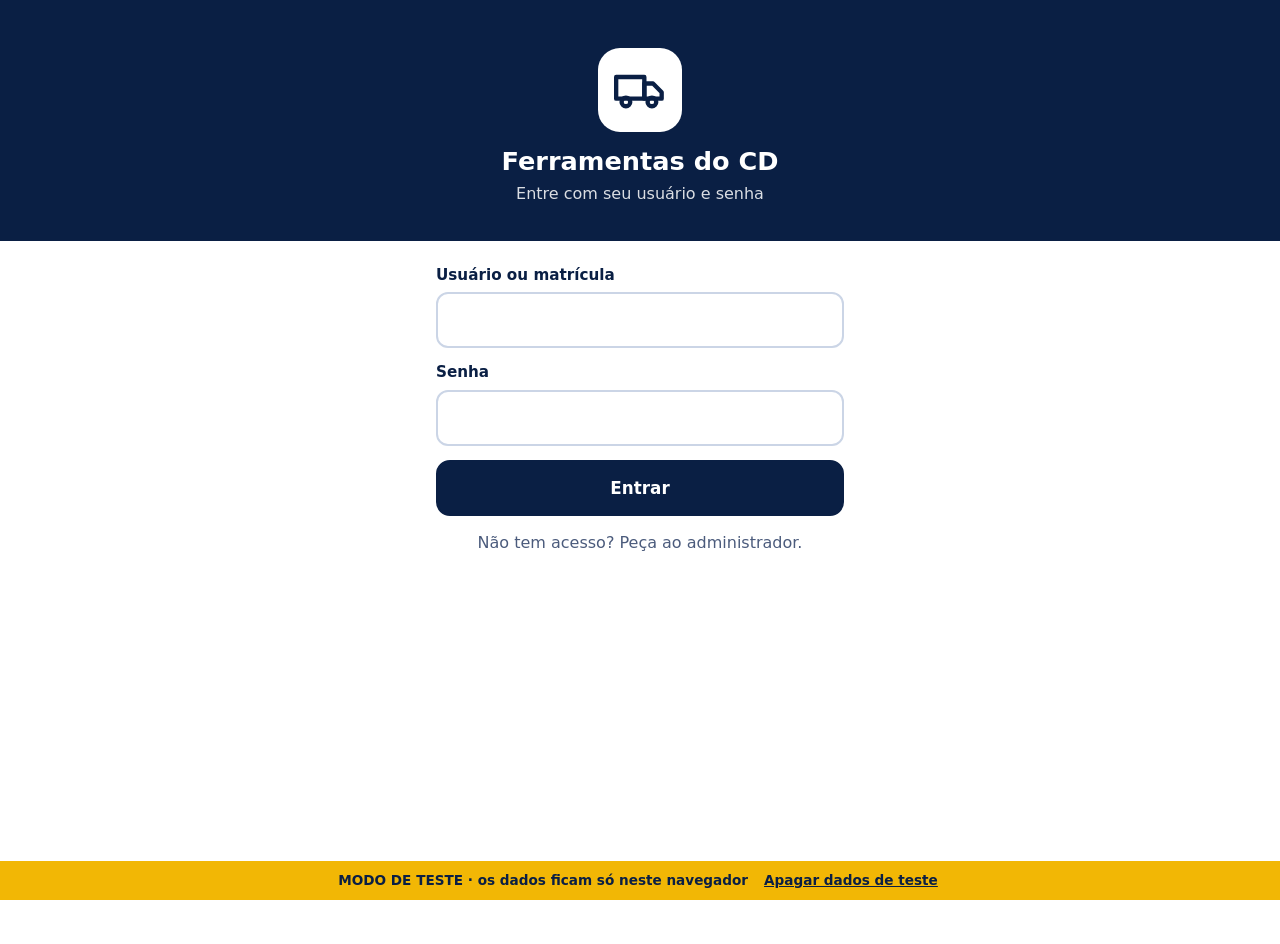
==== tools/_modelo/index.html @ e5cd9a96 "Primeira versão do hub Ferramentas do CD Hub PWA com login, leitura de QR Code de carregamento, pain" ====
<!doctype html>
<!-- MODELO de ferramenta: copie esta pasta para /tools/<nome-da-ferramenta>/ -->
<html lang="pt-BR">
<head>
  <meta charset="utf-8">
  <meta name="viewport" content="width=device-width, initial-scale=1, viewport-fit=cover">
  <meta name="theme-color" content="#0A1F44">
  <title>Nova ferramenta · Ferramentas do CD</title>
  <link rel="manifest" href="../../manifest.json">
  <link rel="icon" href="../../assets/icons/icon.svg" type="image/svg+xml">
  <link rel="stylesheet" href="../../assets/css/global.css">
</head>
<body>
  <header class="topo">
    <a class="icone-btn" id="btn-voltar" href="../../index.html" aria-label="Voltar ao início"></a>
    <div class="titulo">
      <strong>Nova ferramenta</strong>
      <small id="t-usuario"></small>
    </div>
  </header>

  <main class="conteudo">
    <div class="cartao">
      <h2>Olá!</h2>
      <p>Esta é uma ferramenta de exemplo. O login já foi verificado.</p>
      <button class="btn" id="btn-teste">Botão principal</button>
    </div>
  </main>

  <script type="module" src="../../assets/js/pwa.js"></script>
  <script type="module">
    import { exigirLogin, PERFIS } from '../../assets/js/auth.js';
    import { $, toast } from '../../assets/js/ui.js';
    import { icone } from '../../assets/js/icones.js';

    // Perfis que podem abrir esta página (use os mesmos de tools.js)
    const perfil = await exigirLogin(['admin', 'lider', 'carregador']);

    $('#btn-voltar').innerHTML = icone('voltar');
    $('#t-usuario').textContent = `${perfil.nome} · ${PERFIS[perfil.perfil]}`;
    $('#btn-teste').addEventListener('click', () => toast('Funcionando!', 'sucesso'));
  </script>
</body>
</html>
---- assets/css/global.css ----
/* =========================================================
   Hub de Ferramentas do CD — estilos globais
   Para mudar as cores do app inteiro, altere só o :root.
   ========================================================= */
:root {
  --azul-marinho: #0A1F44;      /* cor principal */
  --azul-marinho-2: #16336B;    /* hover / pressionado */
  --azul-medio: #2E5AA8;        /* foco, links */
  --azul-claro: #E7EEFA;        /* selecionado, fundo de destaque */
  --azul-claro-2: #F3F6FC;      /* linhas alternadas */
  --branco: #FFFFFF;

  --texto: #0A1F44;
  --texto-suave: #4B5B7C;
  --borda: #CBD5E6;

  --sucesso: #1B873F;
  --sucesso-fundo: #E3F5E9;
  --alerta: #B98500;
  --alerta-fundo: #FFF4D1;
  --alerta-forte: #F2B705;
  --erro: #C62828;
  --erro-fundo: #FDE7E7;

  --raio: 14px;
  --sombra: 0 2px 10px rgba(10, 31, 68, .10);
  --toque: 56px;                /* altura mínima de botões (uso com luva) */
  --fonte: system-ui, -apple-system, "Segoe UI", Roboto, Arial, sans-serif;
}

* { box-sizing: border-box; }
html, body { margin: 0; padding: 0; }
body {
  font-family: var(--fonte);
  font-size: 17px;
  line-height: 1.4;
  color: var(--texto);
  background: var(--branco);
  -webkit-tap-highlight-color: transparent;
  min-height: 100vh;
}
h1, h2, h3 { margin: 0 0 .5em; line-height: 1.2; }
h1 { font-size: 1.5rem; }
h2 { font-size: 1.25rem; }
h3 { font-size: 1.08rem; }
a { color: var(--azul-medio); }
[hidden] { display: none !important; }

/* ---------- Cabeçalho ---------- */
.topo {
  position: sticky; top: 0; z-index: 20;
  background: var(--azul-marinho); color: var(--branco);
  display: flex; align-items: center; gap: 12px;
  padding: 10px 16px; min-height: 60px;
  padding-top: max(10px, env(safe-area-inset-top));
  box-shadow: 0 2px 6px rgba(0,0,0,.25);
}
.topo .titulo { flex: 1; min-width: 0; }
.topo .titulo strong { display: block; font-size: 1.1rem; white-space: nowrap; overflow: hidden; text-overflow: ellipsis; }
.topo .titulo small { display: block; opacity: .85; font-size: .85rem; white-space: nowrap; overflow: hidden; text-overflow: ellipsis; }
.topo .icone-btn {
  background: transparent; border: 2px solid rgba(255,255,255,.35); color: var(--branco);
  width: 48px; height: 48px; border-radius: 12px; display: grid; place-items: center; cursor: pointer;
  flex: none; text-decoration: none;
}
.topo .icone-btn:active, .topo .icone-btn:hover { background: var(--azul-marinho-2); }
.topo svg { width: 26px; height: 26px; }

/* ---------- Conteúdo ---------- */
.conteudo { padding: 16px; max-width: 1200px; margin: 0 auto; }
.conteudo.estreito { max-width: 520px; }

/* ---------- Botões ---------- */
.btn {
  display: inline-flex; align-items: center; justify-content: center; gap: 10px;
  min-height: var(--toque); padding: 0 22px;
  background: var(--azul-marinho); color: var(--branco);
  border: 2px solid var(--azul-marinho); border-radius: var(--raio);
  font-size: 1.05rem; font-weight: 700; font-family: inherit;
  cursor: pointer; text-decoration: none; user-select: none;
  transition: background .15s, transform .05s;
}
.btn:hover { background: var(--azul-marinho-2); border-color: var(--azul-marinho-2); }
.btn:active { transform: scale(.98); }
.btn:disabled { opacity: .5; cursor: not-allowed; }
.btn svg { width: 22px; height: 22px; flex: none; }
.btn.secundario { background: var(--branco); color: var(--azul-marinho); }
.btn.secundario:hover { background: var(--azul-claro); }
.btn.perigo { background: var(--erro); border-color: var(--erro); }
.btn.sucesso { background: var(--sucesso); border-color: var(--sucesso); }
.btn.bloco { width: 100%; }
.btn.pequeno { min-height: 44px; padding: 0 14px; font-size: .95rem; border-radius: 10px; }
.btns { display: flex; flex-wrap: wrap; gap: 10px; }

/* ---------- Formulários ---------- */
.campo { display: flex; flex-direction: column; gap: 6px; margin-bottom: 14px; }
.campo label { font-weight: 700; font-size: .95rem; }
.campo input, .campo select, .campo textarea, input.entrada, select.entrada {
  min-height: var(--toque); padding: 0 14px; font-size: 1.05rem; font-family: inherit;
  color: var(--texto); background: var(--branco);
  border: 2px solid var(--borda); border-radius: 12px; width: 100%;
}
.campo textarea { padding: 12px 14px; min-height: 90px; }
.campo input:focus, .campo select:focus, .campo textarea:focus, .entrada:focus {
  outline: none; border-color: var(--azul-medio); box-shadow: 0 0 0 3px var(--azul-claro);
}
.campo .ajuda { font-size: .85rem; color: var(--texto-suave); }
.check { display: flex; align-items: center; gap: 10px; min-height: 48px; font-weight: 600; cursor: pointer; }
.check input { width: 26px; height: 26px; accent-color: var(--azul-marinho); }
.grade-filtros { display: grid; grid-template-columns: repeat(auto-fit, minmax(170px, 1fr)); gap: 10px 12px; align-items: end; }
.grade-filtros .campo { margin-bottom: 0; }

/* ---------- Cards ---------- */
.cartao {
  background: var(--branco); border: 2px solid var(--borda); border-radius: var(--raio);
  padding: 16px; box-shadow: var(--sombra); margin-bottom: 16px;
}
.cartao.destaque { background: var(--azul-claro); border-color: var(--azul-claro); }

/* ---------- Abas ---------- */
.abas {
  display: flex; gap: 6px; overflow-x: auto; padding: 8px 16px; background: var(--azul-claro-2);
  border-bottom: 2px solid var(--borda); scrollbar-width: none;
}
.abas::-webkit-scrollbar { display: none; }
.abas button {
  flex: none; min-height: 48px; padding: 0 18px; border-radius: 12px;
  background: var(--branco); color: var(--azul-marinho); border: 2px solid var(--borda);
  font-weight: 700; font-size: 1rem; font-family: inherit; cursor: pointer;
}
.abas button[aria-selected="true"] { background: var(--azul-marinho); border-color: var(--azul-marinho); color: var(--branco); }
.abas button:hover:not([aria-selected="true"]) { background: var(--azul-claro); }

/* ---------- Tabelas ---------- */
.tabela-wrap { overflow-x: auto; border: 2px solid var(--borda); border-radius: var(--raio); }
table.tabela { width: 100%; border-collapse: collapse; font-size: .95rem; }
.tabela th, .tabela td { padding: 10px 12px; text-align: left; border-bottom: 1px solid var(--borda); white-space: nowrap; }
.tabela th { background: var(--azul-marinho); color: var(--branco); position: sticky; top: 0; font-weight: 700; }
.tabela tbody tr:nth-child(even) { background: var(--azul-claro-2); }
.tabela td.num, .tabela th.num { text-align: right; font-variant-numeric: tabular-nums; }
.tabela .vazio { text-align: center; color: var(--texto-suave); padding: 24px; white-space: normal; }

/* ---------- Selos / badges ---------- */
.selo {
  display: inline-flex; align-items: center; gap: 6px; padding: 3px 10px; border-radius: 999px;
  font-size: .8rem; font-weight: 700; background: var(--azul-claro); color: var(--azul-marinho); white-space: nowrap;
}
.selo.sucesso { background: var(--sucesso-fundo); color: var(--sucesso); }
.selo.alerta { background: var(--alerta-fundo); color: var(--alerta); }
.selo.erro { background: var(--erro-fundo); color: var(--erro); }
.selo.neutro { background: #ECEFF4; color: var(--texto-suave); }

/* ---------- Indicador de sincronização (no cabeçalho) ---------- */
.sync { display: flex; flex-direction: column; align-items: flex-end; gap: 4px; flex: none; }
.sync .ponto { display: inline-flex; align-items: center; gap: 6px; font-size: .8rem; font-weight: 700; }
.sync .ponto::before { content: ""; width: 10px; height: 10px; border-radius: 50%; background: #4ADE80; }
.sync .ponto.off::before { background: #F87171; }
.sync .pendentes { background: var(--alerta-forte); color: var(--azul-marinho); border-radius: 999px; padding: 1px 9px; font-size: .78rem; font-weight: 800; }

/* ---------- Avisos ---------- */
.aviso { border-radius: var(--raio); padding: 14px 16px; font-weight: 600; margin-bottom: 14px; border: 2px solid; }
.aviso.info { background: var(--azul-claro); border-color: var(--azul-claro); }
.aviso.sucesso { background: var(--sucesso-fundo); border-color: var(--sucesso); color: var(--sucesso); }
.aviso.alerta { background: var(--alerta-fundo); border-color: var(--alerta-forte); color: #6B4E00; }
.aviso.erro { background: var(--erro-fundo); border-color: var(--erro); color: var(--erro); }

/* ---------- Toast ---------- */
#toasts { position: fixed; left: 0; right: 0; bottom: 16px; z-index: 100; display: flex; flex-direction: column; align-items: center; gap: 8px; pointer-events: none; padding: 0 16px; }
.toast {
  pointer-events: auto; max-width: 520px; width: 100%; padding: 14px 18px; border-radius: var(--raio);
  background: var(--azul-marinho); color: var(--branco); font-weight: 700; box-shadow: 0 6px 20px rgba(0,0,0,.25);
  animation: sobe .2s ease-out;
}
.toast.sucesso { background: var(--sucesso); }
.toast.erro { background: var(--erro); }
.toast.alerta { background: var(--alerta-forte); color: var(--azul-marinho); }
@keyframes sobe { from { transform: translateY(20px); opacity: 0; } to { transform: none; opacity: 1; } }

/* ---------- Faixa do modo de teste ---------- */
#faixa-teste {
  position: fixed; left: 0; right: 0; bottom: 0; z-index: 90; display: flex; flex-wrap: wrap; gap: 4px 12px;
  align-items: center; justify-content: center; padding: 6px 16px; background: var(--alerta-forte);
  color: var(--azul-marinho); font-size: .85rem; font-weight: 700; text-align: center;
}
#faixa-teste button { font: inherit; background: none; border: 0; color: inherit; text-decoration: underline; cursor: pointer; padding: 4px; }
body:has(#faixa-teste) { padding-bottom: 44px; }
body:has(#faixa-teste) #toasts { bottom: 56px; }

/* ---------- Modal (<dialog>) ---------- */
dialog.modal {
  border: none; border-radius: 18px; padding: 0; width: min(560px, calc(100vw - 24px));
  max-height: calc(100vh - 32px); color: var(--texto); box-shadow: 0 20px 60px rgba(0,0,0,.35);
}
dialog.modal::backdrop { background: rgba(10,31,68,.55); }
.modal .modal-topo { background: var(--azul-marinho); color: var(--branco); padding: 16px 18px; font-weight: 800; font-size: 1.1rem; }
.modal .modal-corpo { padding: 18px; overflow-y: auto; }
.modal .modal-rodape { padding: 0 18px 18px; display: flex; gap: 10px; justify-content: flex-end; flex-wrap: wrap; }

/* ---------- Indicadores (KPIs) ---------- */
.kpis { display: grid; grid-template-columns: repeat(auto-fit, minmax(100px, 1fr)); gap: 10px; margin-bottom: 16px; }
.kpi { border: 2px solid var(--borda); border-radius: var(--raio); padding: 12px; background: var(--branco); min-width: 0; }
.kpi .rotulo { font-size: .8rem; color: var(--texto-suave); font-weight: 600; }
.kpi .valor { font-size: 1.5rem; font-weight: 800; font-variant-numeric: tabular-nums; overflow-wrap: anywhere; }
@media (min-width: 700px) { .kpis { grid-template-columns: repeat(auto-fit, minmax(150px, 1fr)); gap: 12px; } }

/* ---------- Utilitários ---------- */
.linha { display: flex; gap: 10px; align-items: center; flex-wrap: wrap; }
.entre { justify-content: space-between; }
.suave { color: var(--texto-suave); }
.centro { text-align: center; }
.mt { margin-top: 16px; }
.carregando { padding: 24px; text-align: center; color: var(--texto-suave); }

@media (min-width: 900px) {
  body { font-size: 16px; }
  .conteudo { padding: 24px; }
}
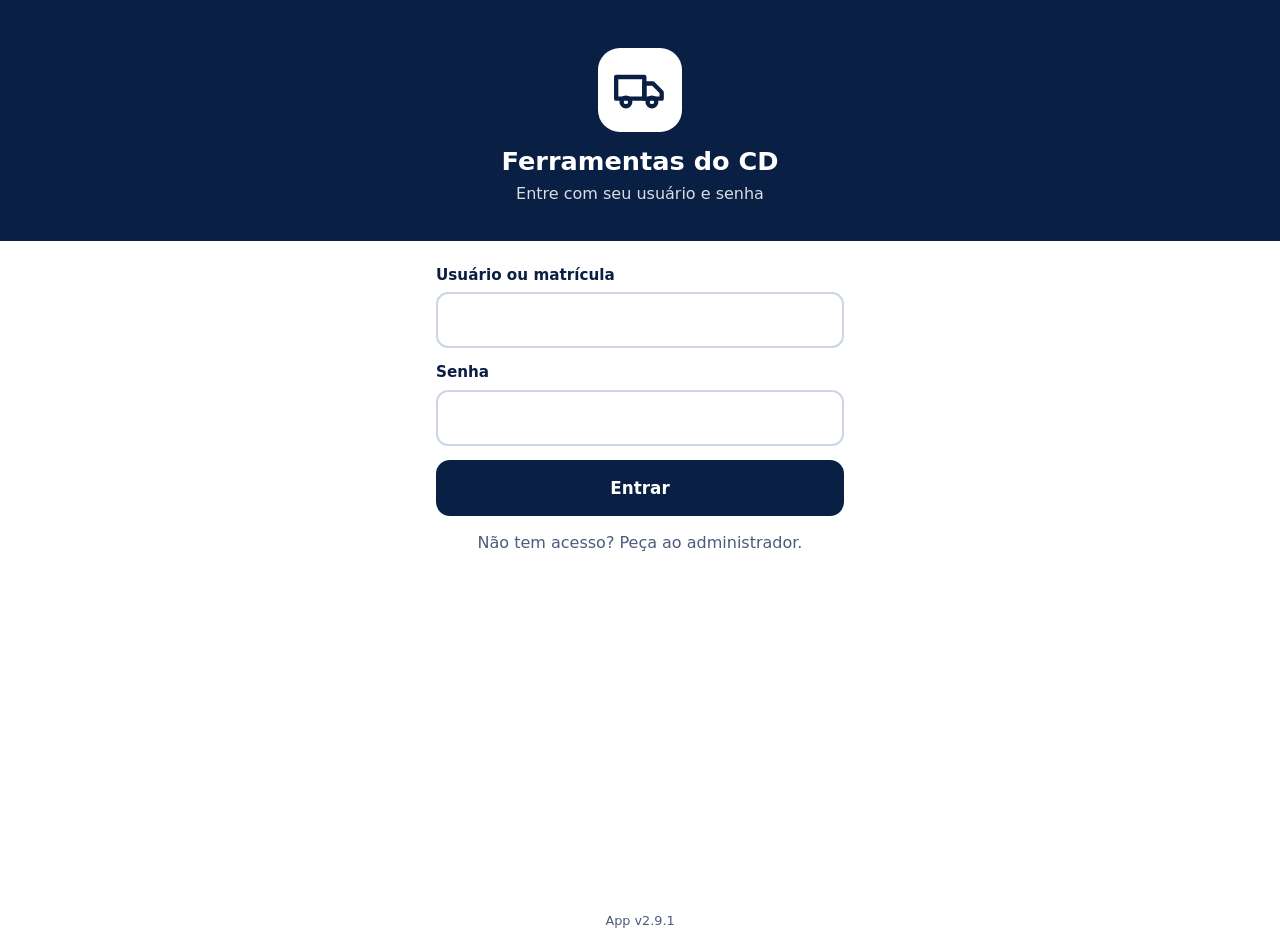
==== commit f7b7f1c9: "Abre as ferramentas dentro do hub e exige login em link colado O endereço fica sempre na raiz, sem o" ====
--- a/tools/_modelo/index.html
+++ b/tools/_modelo/index.html
@@ -5,6 +5,7 @@
   <meta charset="utf-8">
   <meta name="viewport" content="width=device-width, initial-scale=1, viewport-fit=cover">
   <meta name="theme-color" content="#0A1F44">
+  <script src="../../assets/js/guarda.js"></script>
   <title>Nova ferramenta · Ferramentas do CD</title>
   <link rel="manifest" href="../../manifest.json">
   <link rel="icon" href="../../assets/icons/icon.svg" type="image/svg+xml">
--- a/assets/css/global.css
+++ b/assets/css/global.css
@@ -45,6 +45,7 @@
 h3 { font-size: 1.08rem; }
 a { color: var(--azul-medio); }
 [hidden] { display: none !important; }
+.versao-app { text-align: center; font-size: .8rem; color: var(--texto-suave); padding: 12px 16px 20px; }
 
 /* ---------- Cabeçalho ---------- */
 .topo {
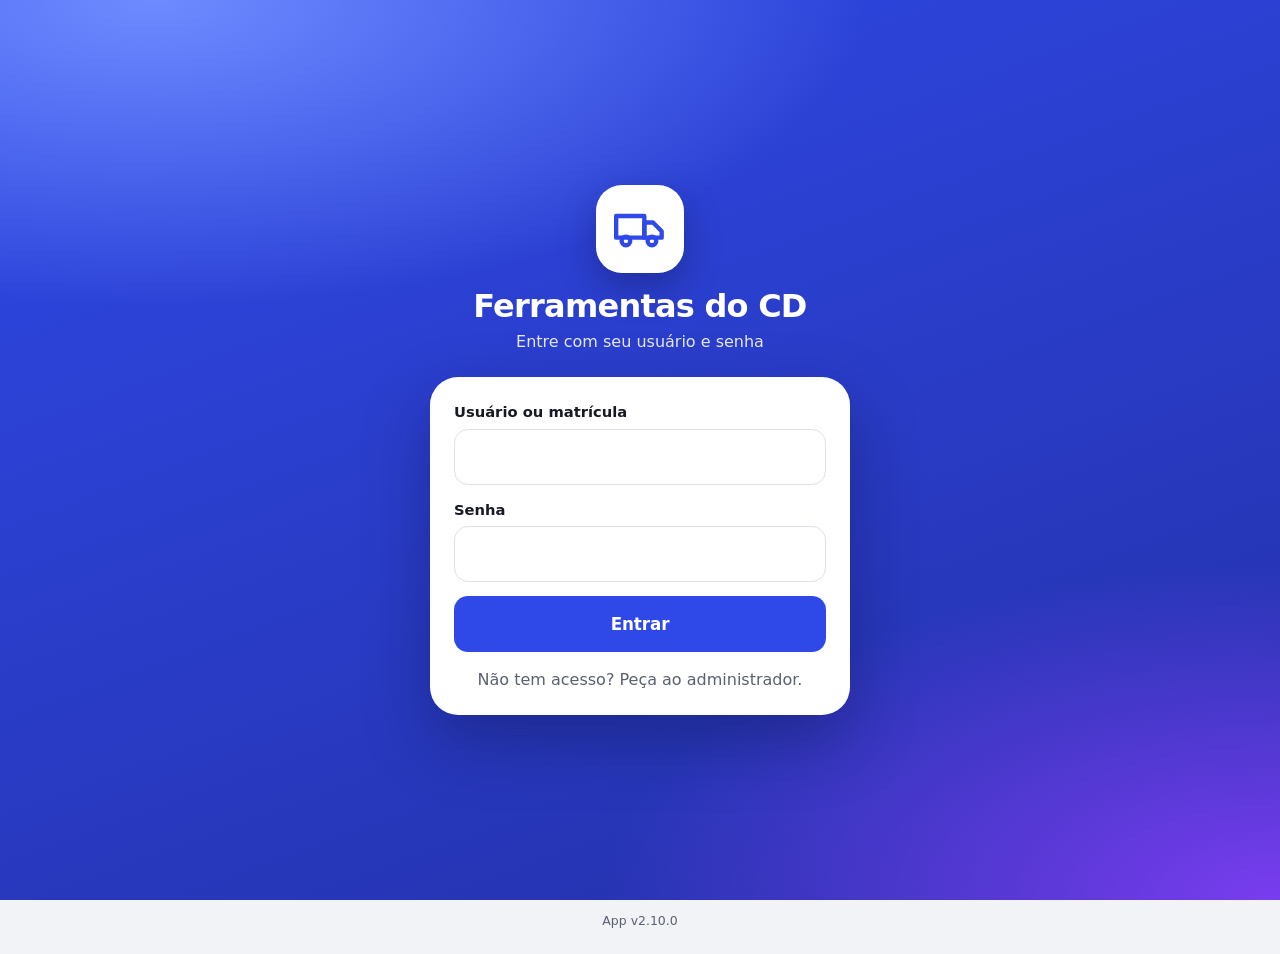
==== commit 9caa3b20: "Nova identidade visual Cobalto em todo o app Fundo claro, cartões sem borda, cor cobalto nas ações e" ====
--- a/tools/_modelo/index.html
+++ b/tools/_modelo/index.html
@@ -4,7 +4,7 @@
 <head>
   <meta charset="utf-8">
   <meta name="viewport" content="width=device-width, initial-scale=1, viewport-fit=cover">
-  <meta name="theme-color" content="#0A1F44">
+  <meta name="theme-color" content="#F2F3F7">
   <script src="../../assets/js/guarda.js"></script>
   <title>Nova ferramenta · Ferramentas do CD</title>
   <link rel="manifest" href="../../manifest.json">
--- a/assets/css/global.css
+++ b/assets/css/global.css
@@ -1,31 +1,37 @@
 /* =========================================================
-   Hub de Ferramentas do CD — estilos globais
+   Hub de Ferramentas do CD — identidade "Cobalto"
    Para mudar as cores do app inteiro, altere só o :root.
    ========================================================= */
 :root {
-  --azul-marinho: #0A1F44;      /* cor principal */
-  --azul-marinho-2: #16336B;    /* hover / pressionado */
-  --azul-medio: #2E5AA8;        /* foco, links */
-  --azul-claro: #E7EEFA;        /* selecionado, fundo de destaque */
-  --azul-claro-2: #F3F6FC;      /* linhas alternadas */
+  --cor: #2F49E8;               /* ações: botões, links, seleção */
+  --cor-forte: #2238C4;         /* hover / pressionado */
+  --cor-clara: #E8ECFF;         /* botão secundário, destaque */
+  --cor-clara-2: #F5F6FD;       /* passar o mouse, linhas de apoio */
   --branco: #FFFFFF;
-
-  --texto: #0A1F44;
-  --texto-suave: #4B5B7C;
-  --borda: #CBD5E6;
-
-  --sucesso: #1B873F;
-  --sucesso-fundo: #E3F5E9;
-  --alerta: #B98500;
-  --alerta-fundo: #FFF4D1;
-  --alerta-forte: #F2B705;
-  --erro: #C62828;
-  --erro-fundo: #FDE7E7;
-
-  --raio: 14px;
-  --sombra: 0 2px 10px rgba(10, 31, 68, .10);
+  --fundo: #F2F3F7;             /* fundo das telas */
+
+  --texto: #181A23;
+  --texto-suave: #5A6072;
+  --borda: #DEE1EA;
+
+  --sucesso: #157F3D;
+  --sucesso-fundo: #DDF7E6;
+  --alerta: #8A5B00;
+  --alerta-fundo: #FEF2CC;
+  --alerta-forte: #F5B301;
+  --erro: #D1281C;
+  --erro-fundo: #FDE6E3;
+
+  --raio: 20px;
+  --raio-p: 14px;
+  --sombra-p: 0 1px 2px rgba(24, 26, 35, .06), 0 2px 8px rgba(24, 26, 35, .04);
+  --sombra: 0 1px 2px rgba(24, 26, 35, .05), 0 10px 28px rgba(24, 26, 35, .07);
   --toque: 56px;                /* altura mínima de botões (uso com luva) */
-  --fonte: system-ui, -apple-system, "Segoe UI", Roboto, Arial, sans-serif;
+  --fonte: -apple-system, BlinkMacSystemFont, "SF Pro Text", system-ui, "Segoe UI", Roboto, Arial, sans-serif;
+  --mola: cubic-bezier(.22, 1, .36, 1); /* assenta sem passar do ponto */
+}
+@supports (transition-timing-function: linear(0, 1)) {
+  :root { --mola: linear(0, .16 5%, .42 11%, .66 18%, .82 26%, .92 35%, .97 46%, .99 60%, 1); }
 }
 
 * { box-sizing: border-box; }
@@ -33,39 +39,46 @@
 body {
   font-family: var(--fonte);
   font-size: 17px;
-  line-height: 1.4;
+  line-height: 1.45;
   color: var(--texto);
-  background: var(--branco);
+  background: var(--fundo);
   -webkit-tap-highlight-color: transparent;
+  -webkit-font-smoothing: antialiased;
+  font-optical-sizing: auto;
   min-height: 100vh;
 }
-h1, h2, h3 { margin: 0 0 .5em; line-height: 1.2; }
-h1 { font-size: 1.5rem; }
-h2 { font-size: 1.25rem; }
-h3 { font-size: 1.08rem; }
-a { color: var(--azul-medio); }
+h1, h2, h3 { margin: 0 0 .5em; font-weight: 700; }
+h1 { font-size: 2rem; line-height: 1.1; letter-spacing: -.024em; }
+h2 { font-size: 1.32rem; line-height: 1.2; letter-spacing: -.016em; }
+h3 { font-size: 1.08rem; line-height: 1.25; letter-spacing: -.008em; }
+small { letter-spacing: .004em; }
+a { color: var(--cor); }
 [hidden] { display: none !important; }
-.versao-app { text-align: center; font-size: .8rem; color: var(--texto-suave); padding: 12px 16px 20px; }
-
-/* ---------- Cabeçalho ---------- */
+:focus-visible { outline: 3px solid var(--cor); outline-offset: 2px; }
+.versao-app { text-align: center; font-size: .78rem; color: var(--texto-suave); padding: 12px 16px 24px; }
+
+/* ---------- Cabeçalho (material translúcido) ---------- */
 .topo {
   position: sticky; top: 0; z-index: 20;
-  background: var(--azul-marinho); color: var(--branco);
   display: flex; align-items: center; gap: 12px;
-  padding: 10px 16px; min-height: 60px;
-  padding-top: max(10px, env(safe-area-inset-top));
-  box-shadow: 0 2px 6px rgba(0,0,0,.25);
+  padding: 8px 16px; min-height: 64px;
+  padding-top: max(8px, env(safe-area-inset-top));
+  color: var(--texto);
+  background: rgba(242, 243, 247, .76);
+  -webkit-backdrop-filter: blur(22px) saturate(180%);
+  backdrop-filter: blur(22px) saturate(180%);
+  box-shadow: 0 .5px 0 rgba(24, 26, 35, .12);
 }
 .topo .titulo { flex: 1; min-width: 0; }
-.topo .titulo strong { display: block; font-size: 1.1rem; white-space: nowrap; overflow: hidden; text-overflow: ellipsis; }
-.topo .titulo small { display: block; opacity: .85; font-size: .85rem; white-space: nowrap; overflow: hidden; text-overflow: ellipsis; }
+.topo .titulo strong { display: block; font-size: 1.12rem; font-weight: 700; letter-spacing: -.012em; white-space: nowrap; overflow: hidden; text-overflow: ellipsis; }
+.topo .titulo small { display: block; color: var(--texto-suave); font-size: .84rem; white-space: nowrap; overflow: hidden; text-overflow: ellipsis; }
 .topo .icone-btn {
-  background: transparent; border: 2px solid rgba(255,255,255,.35); color: var(--branco);
-  width: 48px; height: 48px; border-radius: 12px; display: grid; place-items: center; cursor: pointer;
-  flex: none; text-decoration: none;
-}
-.topo .icone-btn:active, .topo .icone-btn:hover { background: var(--azul-marinho-2); }
-.topo svg { width: 26px; height: 26px; }
+  background: var(--branco); border: 0; color: var(--cor); box-shadow: var(--sombra-p);
+  width: 48px; height: 48px; border-radius: 16px; display: grid; place-items: center; cursor: pointer;
+  flex: none; text-decoration: none; transition: transform .35s var(--mola);
+}
+.topo .icone-btn:active { transform: scale(.92); transition-duration: .08s; }
+.topo svg { width: 24px; height: 24px; }
 
 /* ---------- Conteúdo ---------- */
 .conteudo { padding: 16px; max-width: 1200px; margin: 0 auto; }
@@ -74,134 +87,162 @@
 /* ---------- Botões ---------- */
 .btn {
   display: inline-flex; align-items: center; justify-content: center; gap: 10px;
-  min-height: var(--toque); padding: 0 22px;
-  background: var(--azul-marinho); color: var(--branco);
-  border: 2px solid var(--azul-marinho); border-radius: var(--raio);
-  font-size: 1.05rem; font-weight: 700; font-family: inherit;
-  cursor: pointer; text-decoration: none; user-select: none;
-  transition: background .15s, transform .05s;
-}
-.btn:hover { background: var(--azul-marinho-2); border-color: var(--azul-marinho-2); }
-.btn:active { transform: scale(.98); }
-.btn:disabled { opacity: .5; cursor: not-allowed; }
-.btn svg { width: 22px; height: 22px; flex: none; }
-.btn.secundario { background: var(--branco); color: var(--azul-marinho); }
-.btn.secundario:hover { background: var(--azul-claro); }
-.btn.perigo { background: var(--erro); border-color: var(--erro); }
-.btn.sucesso { background: var(--sucesso); border-color: var(--sucesso); }
+  min-height: var(--toque); padding: 0 24px;
+  background: var(--cor); color: var(--branco);
+  border: 0; border-radius: var(--raio-p);
+  font-size: 1.05rem; font-weight: 650; font-family: inherit; letter-spacing: -.006em;
+  cursor: pointer; text-decoration: none; user-select: none; touch-action: manipulation;
+  transition: background .15s, transform .35s var(--mola);
+}
+.btn:hover { background: var(--cor-forte); }
+.btn:active { transform: scale(.97); transition-duration: .15s, .08s; }
+.btn:disabled { opacity: .45; cursor: not-allowed; }
+.btn svg { width: 21px; height: 21px; flex: none; }
+.btn.secundario { background: var(--cor-clara); color: var(--cor); }
+.btn.secundario:hover { background: #DCE2FF; }
+.btn.perigo { background: var(--erro); }
+.btn.perigo:hover { background: #B32015; }
+.btn.sucesso { background: var(--sucesso); }
+.btn.sucesso:hover { background: #106631; }
 .btn.bloco { width: 100%; }
-.btn.pequeno { min-height: 44px; padding: 0 14px; font-size: .95rem; border-radius: 10px; }
+.btn.pequeno { min-height: 46px; padding: 0 16px; font-size: .95rem; border-radius: 13px; }
 .btns { display: flex; flex-wrap: wrap; gap: 10px; }
 
 /* ---------- Formulários ---------- */
 .campo { display: flex; flex-direction: column; gap: 6px; margin-bottom: 14px; }
-.campo label { font-weight: 700; font-size: .95rem; }
-.campo input, .campo select, .campo textarea, input.entrada, select.entrada {
-  min-height: var(--toque); padding: 0 14px; font-size: 1.05rem; font-family: inherit;
+.campo label { font-weight: 600; font-size: .92rem; }
+.campo input, .campo select, .campo textarea, input.entrada, select.entrada, textarea.entrada {
+  min-height: var(--toque); padding: 0 16px; font-size: 1.05rem; font-family: inherit;
   color: var(--texto); background: var(--branco);
-  border: 2px solid var(--borda); border-radius: 12px; width: 100%;
-}
-.campo textarea { padding: 12px 14px; min-height: 90px; }
+  border: 1.5px solid var(--borda); border-radius: var(--raio-p); width: 100%;
+  transition: border-color .15s, box-shadow .15s;
+}
+.campo textarea, textarea.entrada { padding: 12px 16px; min-height: 90px; }
+.campo input::placeholder, .entrada::placeholder { color: #8A90A0; }
 .campo input:focus, .campo select:focus, .campo textarea:focus, .entrada:focus {
-  outline: none; border-color: var(--azul-medio); box-shadow: 0 0 0 3px var(--azul-claro);
+  outline: none; border-color: var(--cor); box-shadow: 0 0 0 4px var(--cor-clara);
 }
 .campo .ajuda { font-size: .85rem; color: var(--texto-suave); }
 .check { display: flex; align-items: center; gap: 10px; min-height: 48px; font-weight: 600; cursor: pointer; }
-.check input { width: 26px; height: 26px; accent-color: var(--azul-marinho); }
+.check input { width: 26px; height: 26px; accent-color: var(--cor); }
 .grade-filtros { display: grid; grid-template-columns: repeat(auto-fit, minmax(170px, 1fr)); gap: 10px 12px; align-items: end; }
 .grade-filtros .campo { margin-bottom: 0; }
 
-/* ---------- Cards ---------- */
+/* ---------- Cartões ---------- */
 .cartao {
-  background: var(--branco); border: 2px solid var(--borda); border-radius: var(--raio);
-  padding: 16px; box-shadow: var(--sombra); margin-bottom: 16px;
-}
-.cartao.destaque { background: var(--azul-claro); border-color: var(--azul-claro); }
-
-/* ---------- Abas ---------- */
+  background: var(--branco); border-radius: var(--raio);
+  padding: 18px; box-shadow: var(--sombra); margin-bottom: 16px;
+}
+.cartao.destaque { background: var(--cor-clara); box-shadow: none; }
+
+/* ---------- Abas (controle segmentado) ---------- */
 .abas {
-  display: flex; gap: 6px; overflow-x: auto; padding: 8px 16px; background: var(--azul-claro-2);
-  border-bottom: 2px solid var(--borda); scrollbar-width: none;
+  display: flex; gap: 2px; overflow-x: auto; padding: 4px;
+  margin: 8px max(16px, calc((100% - 1168px) / 2)) 0;
+  background: rgba(118, 122, 140, .15); border-radius: 16px;
+  scrollbar-width: none;
 }
 .abas::-webkit-scrollbar { display: none; }
 .abas button {
-  flex: none; min-height: 48px; padding: 0 18px; border-radius: 12px;
-  background: var(--branco); color: var(--azul-marinho); border: 2px solid var(--borda);
-  font-weight: 700; font-size: 1rem; font-family: inherit; cursor: pointer;
-}
-.abas button[aria-selected="true"] { background: var(--azul-marinho); border-color: var(--azul-marinho); color: var(--branco); }
-.abas button:hover:not([aria-selected="true"]) { background: var(--azul-claro); }
+  flex: 1 0 auto; min-height: 46px; padding: 0 16px; border-radius: 12px;
+  background: transparent; color: var(--texto); border: 0;
+  font-weight: 600; font-size: .95rem; font-family: inherit; letter-spacing: -.006em; cursor: pointer;
+  touch-action: manipulation; transition: background .2s, box-shadow .2s, transform .35s var(--mola);
+}
+.abas button:active { transform: scale(.96); transition-duration: .2s, .2s, .08s; }
+.abas button[aria-selected="true"] { background: var(--branco); color: var(--cor); box-shadow: var(--sombra-p); }
+.abas button:hover:not([aria-selected="true"]) { background: rgba(255, 255, 255, .45); }
+.abas .btn { flex: none; align-self: center; margin-left: 4px; min-height: 42px; background: var(--branco); }
 
 /* ---------- Tabelas ---------- */
-.tabela-wrap { overflow-x: auto; border: 2px solid var(--borda); border-radius: var(--raio); }
+.tabela-wrap { overflow-x: auto; background: var(--branco); border-radius: var(--raio); box-shadow: var(--sombra); }
 table.tabela { width: 100%; border-collapse: collapse; font-size: .95rem; }
-.tabela th, .tabela td { padding: 10px 12px; text-align: left; border-bottom: 1px solid var(--borda); white-space: nowrap; }
-.tabela th { background: var(--azul-marinho); color: var(--branco); position: sticky; top: 0; font-weight: 700; }
-.tabela tbody tr:nth-child(even) { background: var(--azul-claro-2); }
+.tabela th, .tabela td { padding: 12px 14px; text-align: left; border-bottom: 1px solid #ECEEF3; white-space: nowrap; }
+.tabela th { background: #FAFAFC; color: var(--texto-suave); position: sticky; top: 0; font-weight: 600; font-size: .82rem; }
+.tabela tbody tr:last-child td { border-bottom: 0; }
+.tabela tbody tr:hover { background: var(--cor-clara-2); }
 .tabela td.num, .tabela th.num { text-align: right; font-variant-numeric: tabular-nums; }
-.tabela .vazio { text-align: center; color: var(--texto-suave); padding: 24px; white-space: normal; }
-
-/* ---------- Selos / badges ---------- */
+.tabela .vazio { text-align: center; color: var(--texto-suave); padding: 28px; white-space: normal; }
+
+/* ---------- Selos ---------- */
 .selo {
-  display: inline-flex; align-items: center; gap: 6px; padding: 3px 10px; border-radius: 999px;
-  font-size: .8rem; font-weight: 700; background: var(--azul-claro); color: var(--azul-marinho); white-space: nowrap;
+  display: inline-flex; align-items: center; gap: 6px; padding: 3px 11px; border-radius: 999px;
+  font-size: .8rem; font-weight: 650; background: var(--cor-clara); color: var(--cor); white-space: nowrap;
 }
 .selo.sucesso { background: var(--sucesso-fundo); color: var(--sucesso); }
 .selo.alerta { background: var(--alerta-fundo); color: var(--alerta); }
 .selo.erro { background: var(--erro-fundo); color: var(--erro); }
-.selo.neutro { background: #ECEFF4; color: var(--texto-suave); }
-
-/* ---------- Indicador de sincronização (no cabeçalho) ---------- */
+.selo.neutro { background: #E9EBF1; color: var(--texto-suave); }
+
+/* ---------- Indicador de sincronização ---------- */
 .sync { display: flex; flex-direction: column; align-items: flex-end; gap: 4px; flex: none; }
-.sync .ponto { display: inline-flex; align-items: center; gap: 6px; font-size: .8rem; font-weight: 700; }
-.sync .ponto::before { content: ""; width: 10px; height: 10px; border-radius: 50%; background: #4ADE80; }
-.sync .ponto.off::before { background: #F87171; }
-.sync .pendentes { background: var(--alerta-forte); color: var(--azul-marinho); border-radius: 999px; padding: 1px 9px; font-size: .78rem; font-weight: 800; }
+.sync .ponto { display: inline-flex; align-items: center; gap: 6px; font-size: .8rem; font-weight: 650; }
+.sync .ponto::before { content: ""; width: 9px; height: 9px; border-radius: 50%; background: #22B45E; }
+.sync .ponto.off::before { background: var(--erro); }
+.sync .pendentes { background: var(--alerta-forte); color: var(--texto); border-radius: 999px; padding: 1px 9px; font-size: .78rem; font-weight: 750; }
 
 /* ---------- Avisos ---------- */
-.aviso { border-radius: var(--raio); padding: 14px 16px; font-weight: 600; margin-bottom: 14px; border: 2px solid; }
-.aviso.info { background: var(--azul-claro); border-color: var(--azul-claro); }
-.aviso.sucesso { background: var(--sucesso-fundo); border-color: var(--sucesso); color: var(--sucesso); }
-.aviso.alerta { background: var(--alerta-fundo); border-color: var(--alerta-forte); color: #6B4E00; }
-.aviso.erro { background: var(--erro-fundo); border-color: var(--erro); color: var(--erro); }
+.aviso { border-radius: var(--raio-p); padding: 14px 16px; font-weight: 600; margin-bottom: 14px; }
+.aviso.info { background: var(--cor-clara); color: var(--cor-forte); }
+.aviso.sucesso { background: var(--sucesso-fundo); color: var(--sucesso); }
+.aviso.alerta { background: var(--alerta-fundo); color: var(--alerta); }
+.aviso.erro { background: var(--erro-fundo); color: var(--erro); }
 
 /* ---------- Toast ---------- */
-#toasts { position: fixed; left: 0; right: 0; bottom: 16px; z-index: 100; display: flex; flex-direction: column; align-items: center; gap: 8px; pointer-events: none; padding: 0 16px; }
+#toasts { position: fixed; left: 0; right: 0; bottom: 20px; z-index: 100; display: flex; flex-direction: column; align-items: center; gap: 8px; pointer-events: none; padding: 0 16px; }
 .toast {
-  pointer-events: auto; max-width: 520px; width: 100%; padding: 14px 18px; border-radius: var(--raio);
-  background: var(--azul-marinho); color: var(--branco); font-weight: 700; box-shadow: 0 6px 20px rgba(0,0,0,.25);
-  animation: sobe .2s ease-out;
+  pointer-events: auto; max-width: 480px; width: fit-content; padding: 13px 20px; border-radius: 18px;
+  background: rgba(24, 26, 35, .92); color: var(--branco); font-weight: 600; font-size: .98rem;
+  box-shadow: 0 10px 30px rgba(24, 26, 35, .28);
+  animation: sobe .45s var(--mola);
 }
 .toast.sucesso { background: var(--sucesso); }
 .toast.erro { background: var(--erro); }
-.toast.alerta { background: var(--alerta-forte); color: var(--azul-marinho); }
-@keyframes sobe { from { transform: translateY(20px); opacity: 0; } to { transform: none; opacity: 1; } }
+.toast.alerta { background: var(--alerta-forte); color: var(--texto); }
+@keyframes sobe { from { transform: translateY(24px) scale(.96); opacity: 0; } to { transform: none; opacity: 1; } }
 
 /* ---------- Faixa do modo de teste ---------- */
 #faixa-teste {
   position: fixed; left: 0; right: 0; bottom: 0; z-index: 90; display: flex; flex-wrap: wrap; gap: 4px 12px;
   align-items: center; justify-content: center; padding: 6px 16px; background: var(--alerta-forte);
-  color: var(--azul-marinho); font-size: .85rem; font-weight: 700; text-align: center;
+  color: var(--texto); font-size: .85rem; font-weight: 700; text-align: center;
 }
 #faixa-teste button { font: inherit; background: none; border: 0; color: inherit; text-decoration: underline; cursor: pointer; padding: 4px; }
 body:has(#faixa-teste) { padding-bottom: 44px; }
 body:has(#faixa-teste) #toasts { bottom: 56px; }
 
-/* ---------- Modal (<dialog>) ---------- */
+/* ---------- Janelas (<dialog>): sobem do rodapé no celular ---------- */
 dialog.modal {
-  border: none; border-radius: 18px; padding: 0; width: min(560px, calc(100vw - 24px));
-  max-height: calc(100vh - 32px); color: var(--texto); box-shadow: 0 20px 60px rgba(0,0,0,.35);
-}
-dialog.modal::backdrop { background: rgba(10,31,68,.55); }
-.modal .modal-topo { background: var(--azul-marinho); color: var(--branco); padding: 16px 18px; font-weight: 800; font-size: 1.1rem; }
-.modal .modal-corpo { padding: 18px; overflow-y: auto; }
-.modal .modal-rodape { padding: 0 18px 18px; display: flex; gap: 10px; justify-content: flex-end; flex-wrap: wrap; }
-
-/* ---------- Indicadores (KPIs) ---------- */
+  border: none; border-radius: 26px; padding: 0; width: min(560px, calc(100vw - 32px));
+  max-height: calc(100vh - 40px); color: var(--texto); background: var(--branco);
+  box-shadow: 0 24px 70px rgba(24, 26, 35, .3);
+  opacity: 0; transform: translateY(28px) scale(.97);
+  transition: transform .42s var(--mola), opacity .2s ease, overlay .42s allow-discrete, display .42s allow-discrete;
+}
+dialog.modal[open] { opacity: 1; transform: none; }
+@starting-style { dialog.modal[open] { opacity: 0; transform: translateY(28px) scale(.97); } }
+dialog.modal::backdrop { background: rgba(24, 26, 35, .4); transition: opacity .25s ease, overlay .42s allow-discrete, display .42s allow-discrete; opacity: 0; }
+dialog.modal[open]::backdrop { opacity: 1; }
+@starting-style { dialog.modal[open]::backdrop { opacity: 0; } }
+.modal .modal-topo { padding: 22px 22px 4px; font-weight: 700; font-size: 1.28rem; letter-spacing: -.016em; }
+.modal .modal-corpo { padding: 14px 22px 20px; overflow-y: auto; }
+.modal .modal-rodape {
+  position: sticky; bottom: 0; padding: 12px 22px 22px; display: flex; gap: 10px; justify-content: flex-end; flex-wrap: wrap;
+  background: linear-gradient(rgba(255, 255, 255, 0), var(--branco) 12px);
+}
+@media (max-width: 640px) {
+  dialog.modal {
+    width: 100vw; max-width: 100vw; margin: auto 0 0; border-radius: 28px 28px 0 0;
+    max-height: 92vh; transform: translateY(100%); padding-bottom: env(safe-area-inset-bottom);
+  }
+  @starting-style { dialog.modal[open] { opacity: 1; transform: translateY(100%); } }
+}
+
+/* ---------- Indicadores ---------- */
 .kpis { display: grid; grid-template-columns: repeat(auto-fit, minmax(100px, 1fr)); gap: 10px; margin-bottom: 16px; }
-.kpi { border: 2px solid var(--borda); border-radius: var(--raio); padding: 12px; background: var(--branco); min-width: 0; }
-.kpi .rotulo { font-size: .8rem; color: var(--texto-suave); font-weight: 600; }
-.kpi .valor { font-size: 1.5rem; font-weight: 800; font-variant-numeric: tabular-nums; overflow-wrap: anywhere; }
+.kpi { border-radius: 18px; padding: 14px; background: var(--branco); box-shadow: var(--sombra-p); min-width: 0; }
+.kpi .rotulo { font-size: .8rem; color: var(--texto-suave); font-weight: 550; }
+.kpi .valor { font-size: 1.75rem; line-height: 1.15; margin-top: 2px; font-weight: 700; letter-spacing: -.022em; font-variant-numeric: tabular-nums; overflow-wrap: anywhere; }
 @media (min-width: 700px) { .kpis { grid-template-columns: repeat(auto-fit, minmax(150px, 1fr)); gap: 12px; } }
 
 /* ---------- Utilitários ---------- */
@@ -216,3 +257,16 @@
   body { font-size: 16px; }
   .conteudo { padding: 24px; }
 }
+
+/* ---------- Preferências de acessibilidade ---------- */
+@media (prefers-reduced-motion: reduce) {
+  *, *::before, *::after { transition-duration: .01ms !important; animation-duration: .01ms !important; }
+  dialog.modal, dialog.modal[open] { transform: none; }
+}
+@media (prefers-reduced-transparency: reduce) {
+  .topo { background: var(--fundo); -webkit-backdrop-filter: none; backdrop-filter: none; }
+}
+@media (prefers-contrast: more) {
+  .topo { background: var(--fundo); -webkit-backdrop-filter: none; backdrop-filter: none; }
+  .cartao, .kpi, .tabela-wrap, .pessoa { outline: 1.5px solid var(--texto-suave); }
+}
